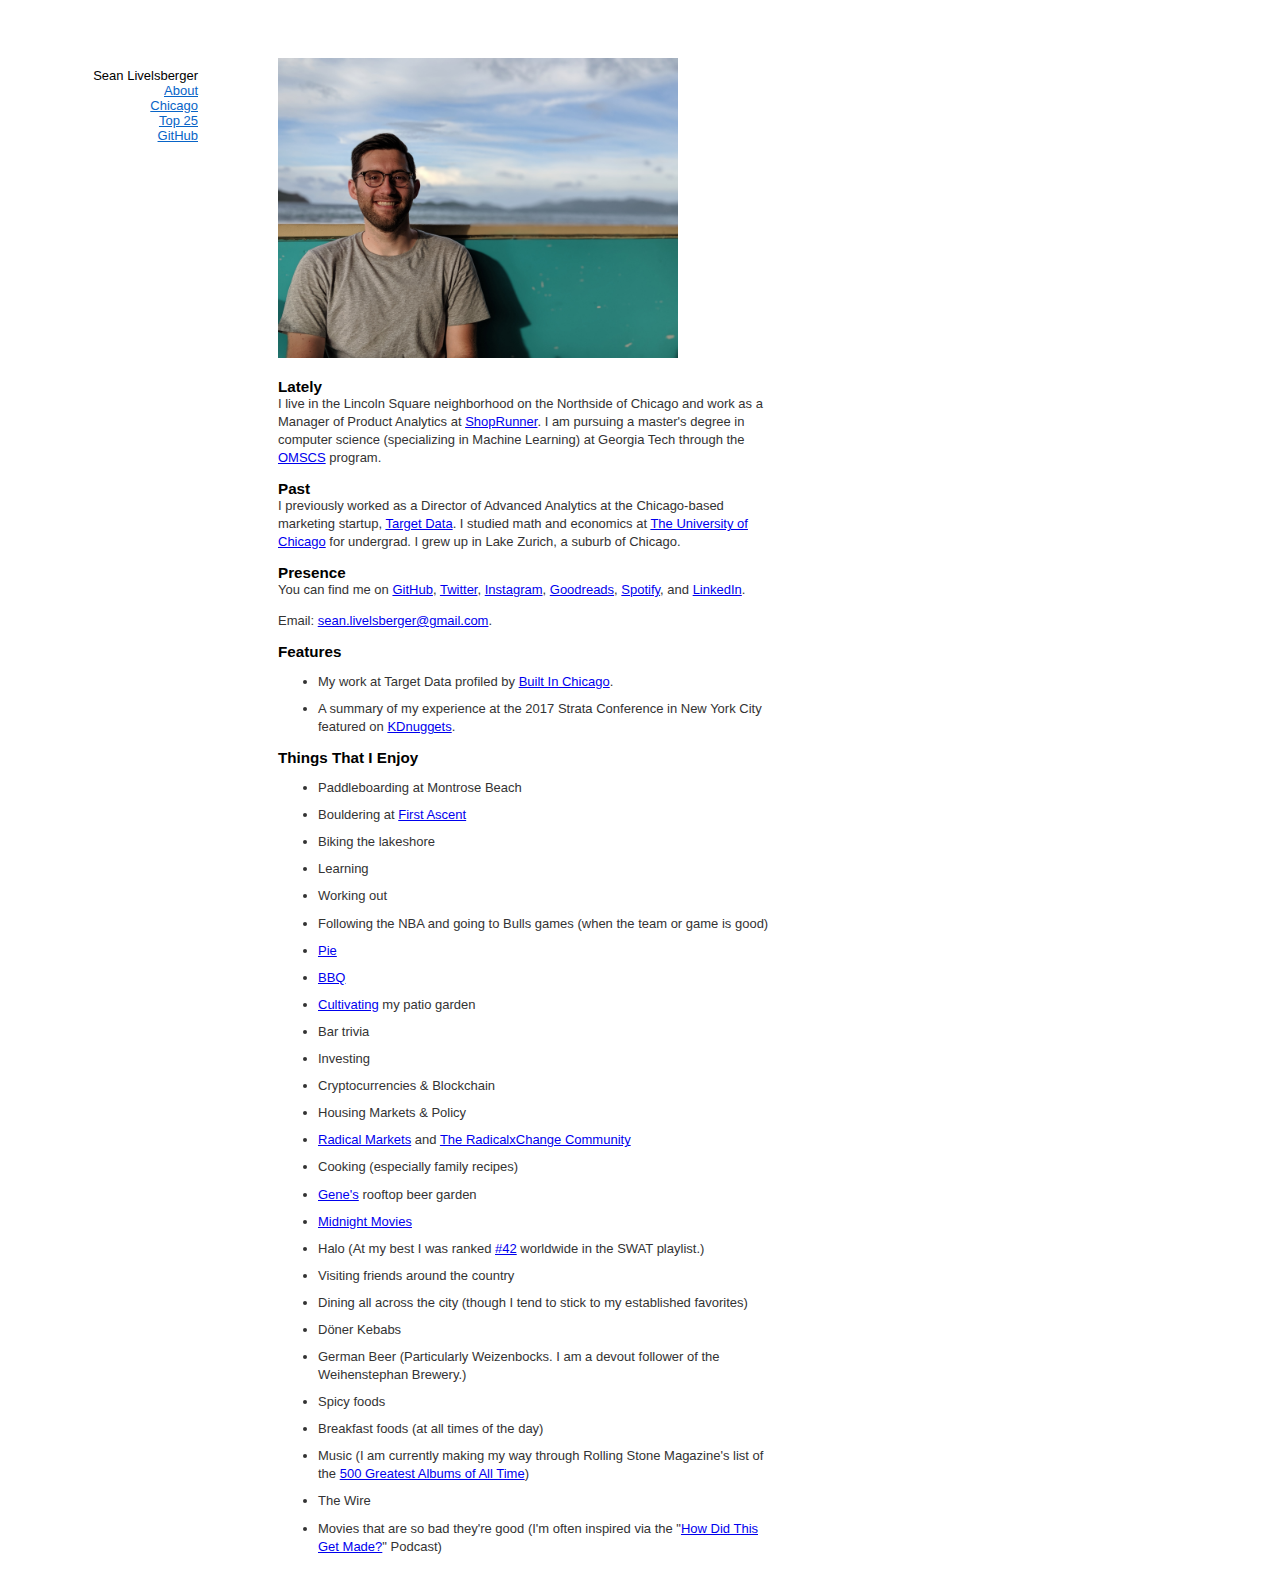
==== about/index.html @ 5d937048 "initial commit" ====
<html>
  <head>
    <script src="https://code.jquery.com/jquery-1.10.2.js"></script>
    <link rel="stylesheet" href="/static/style.css">
    <meta charset="utf-8">
    <title>About - Sean Livelsberger</title>
  </head>
  <body>
    <script>
      $(function(){
        $("#menu").load("/modules/nav.html");
      });
    </script>
    <div id="menu"></div>



    <div id="content">

      <img src="/static/portrait.jpg" height="300">

      <div class="gap-20"></div>

      <h3>Lately</h3>
      <p class="notop">I live in the Lincoln Square neighborhood on the Northside of Chicago and work as a Manager of Product Analytics at <a href="https://www.shoprunner.com/">ShopRunner</a>. I am pursuing a master's degree in computer science (specializing in Machine Learning) at Georgia Tech through the <a href="http://www.omscs.gatech.edu/">OMSCS</a> program.</p>

      <h3>Past</h3>
      <p class="notop">I previously worked as a Director of Advanced Analytics at the Chicago-based marketing startup, <a href="https://targetdatacorp.com/">Target Data</a>. I studied math and economics at <a href="https://www.uchicago.edu/">The University of Chicago</a> for undergrad. I grew up in Lake Zurich, a suburb of Chicago.</p>

      <h3>Presence</h3>
      <p class="notop">You can find me on <a href="https://github.com/seanlivelsberger">GitHub</a>, <a href="https://twitter.com/seanlivelsberg">Twitter</a>, <a href="https://www.instagram.com/sean.livelsberger/">Instagram</a>, <a href="https://www.goodreads.com/user/show/39638627-sean">Goodreads</a>, <a href="https://open.spotify.com/user/snlvlsbrgr">Spotify</a>, and <a href="https://www.linkedin.com/in/seanlivelsberger/">LinkedIn</a>.</p>
      <p>Email: <a href="mailto:sean.livelsberger@gmail.com">sean.livelsberger@gmail.com</a>.</p>

      <h3>Features</h3>
      <ul>
          <li>My work at Target Data profiled by <a href="https://www.builtinchicago.org/2017/07/20/what-chicago-data-teams-do">Built In Chicago</a>.</li>
          <li>A summary of my experience at the 2017 Strata Conference in New York City featured on <a href="https://www.kdnuggets.com/2017/10/strata-data-nyc-key-trends-highlights.html">KDnuggets</a>.</li>
      </ul>

      <h3>Things That I Enjoy</h3>
      <ul>
        <li>Paddleboarding at Montrose Beach</li>
        <li>Bouldering at <a href="https://firstascentclimbing.com/">First Ascent</a></li>
        <li>Biking the lakeshore</li>
        <li>Learning</li>
        <li>Working out</li>
        <li>Following the NBA and going to Bulls games (when the team or game is good)</li>
        <li><a href="http://www.bangbangpie.com/">Pie</a></li>
        <li><a href="https://chicagoqrestaurant.com/">BBQ</a></li>
        <li><a href="https://citygrange.com/">Cultivating</a> my patio garden</li>
        <li>Bar trivia</li>
        <li>Investing</li>
        <li>Cryptocurrencies & Blockchain</li>
        <li>Housing Markets & Policy</li>
        <li><a href="http://radicalmarkets.com/">Radical Markets</a> and <a href="https://www.radicalxchange.org/">The RadicalxChange Community</a></li>
        <li>Cooking (especially family recipes)</li>
        <li><a href="http://www.genessausage.com/rooftop">Gene's</a> rooftop beer garden</li>
        <li><a href="https://musicboxtheatre.com/films/midnight-movies">Midnight Movies</a></li>
        <li>Halo (At my best I was ranked <a href="http://halotracker.com/h5/arena/swedishplumber1/playlists?season=96164938-fc10-4851-a67e-10ee252e9d9d">#42</a> worldwide in the SWAT playlist.)</li>
        <li>Visiting friends around the country</li>
        <li>Dining all across the city (though I tend to stick to my established favorites)</li>
        <li>D&#246;ner Kebabs</li>
        <li>German Beer (Particularly Weizenbocks. I am a devout follower of the Weihenstephan Brewery.)</li>
        <li>Spicy foods</li>
        <li>Breakfast foods (at all times of the day)</li>
        <li>Music (I am currently making my way through Rolling Stone Magazine's list of the <a href="https://www.rollingstone.com/music/music-lists/500-greatest-albums-of-all-time-156826/">500 Greatest Albums of All Time</a>)</li>
        <li>The Wire</li>
        <li>Movies that are so bad they're good (I'm often inspired via the "<a href="https://www.earwolf.com/show/how-did-this-get-made/">How Did This Get Made?</a>" Podcast)</li>
      </ul>

    </div>
  </body>
</html>
---- static/style.css ----
body {
  font-family: Helvetica;
  font-size: 13px;
}

#menu {
  float: left;
  margin-top: 30px;
  margin-left: 20px;
  text-align: right;
  width: 150px;
  font-family: "Myriad Pro", "Helvetica Neue", Helvetica;
}

#menu .title {
}

#menu ul {
  list-style-type: none;
  margin: 0;
  padding: 0;
}

#menu li {
}

#menu li a {
  display: inline-block;
  color: #0864c7;
}

#left {
  height: 1px;
  float: left;
  display: block;
  min-width: 0;
  overflow: hidden;
  width: 200px;
  margin: 0;
  padding: 0;
}

#content {
  margin-top: 50px;
  margin-left: 100px;
  float: left;
  width: 500px;
}

#content h1, #content h2, #content h3 {
  font-family: "Myriad Pro", "Helvetica Neue", Helvetica;
  margin: 0;
}

#content .byline, #content .byline a, #content .note {
  font-size: 10px;
  color: #aaa;
}

#content p, #content ul {
  color: #333;
  line-height: 18px;
}

#content sup.note {
  display: inline-block;
  margin-top: -5px;
}

#content p.notop {
  margin-top: 0;
}

#content .thanks {
  margin-top: 2em;
  padding-top: 1em;
  border-top: 1px solid #eee;
  margin-bottom: 4em;
  font-size: smaller;
  color: #777;
}

#content .thanks a {
  color: #777;
}

#content li {
  margin-bottom: 0.7em;
}

.post + .post {
  margin-top: 50px;
}

.gap-20 {
	width:100%;
	height:20px;
}
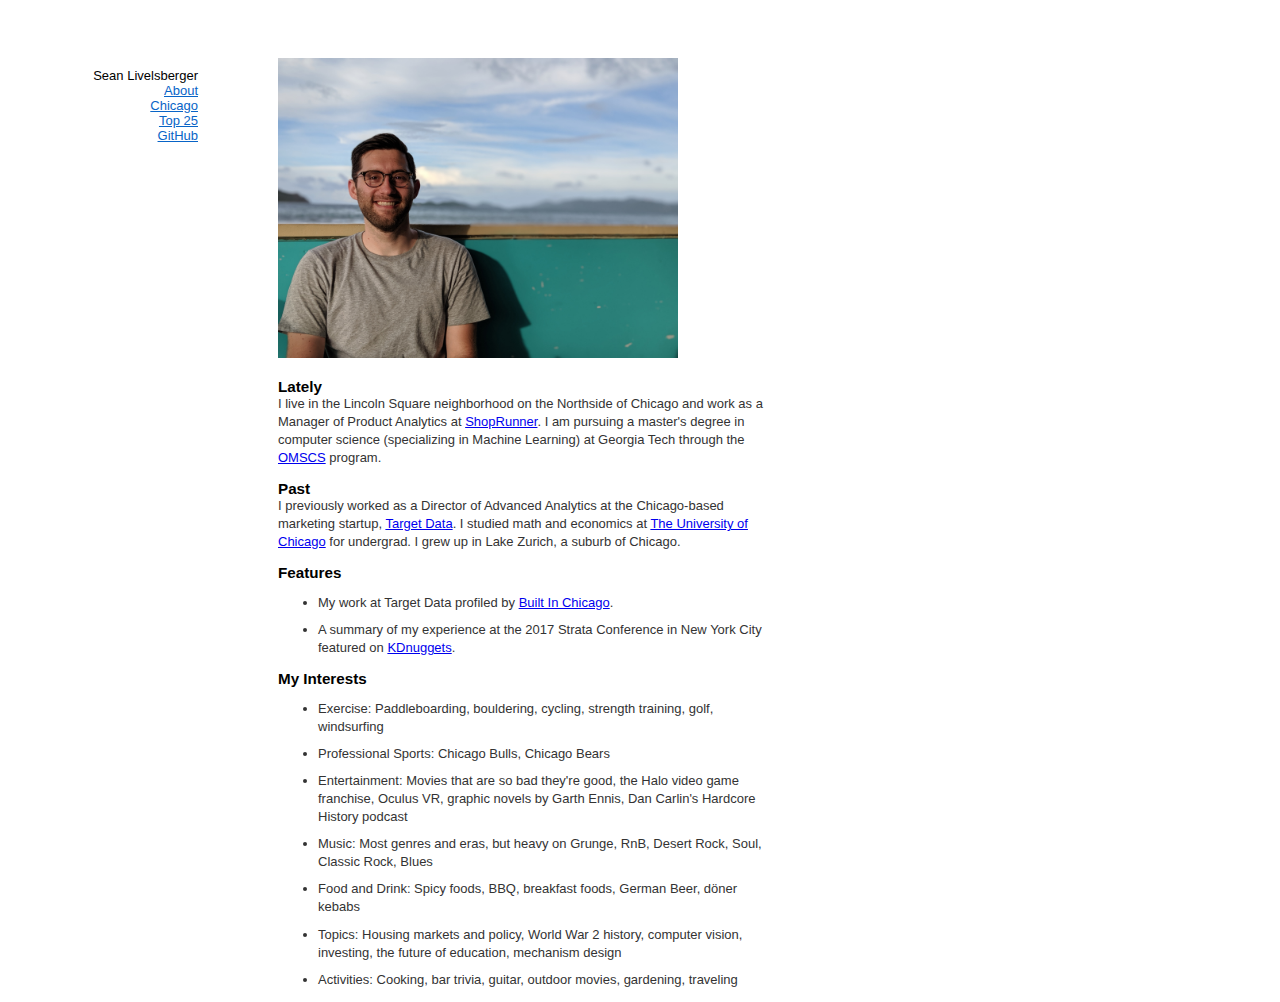
==== commit 36e1f5a4: "interests section" ====
--- a/about/index.html
+++ b/about/index.html
@@ -27,45 +27,25 @@
       <h3>Past</h3>
       <p class="notop">I previously worked as a Director of Advanced Analytics at the Chicago-based marketing startup, <a href="https://targetdatacorp.com/">Target Data</a>. I studied math and economics at <a href="https://www.uchicago.edu/">The University of Chicago</a> for undergrad. I grew up in Lake Zurich, a suburb of Chicago.</p>
 
-      <h3>Presence</h3>
-      <p class="notop">You can find me on <a href="https://github.com/seanlivelsberger">GitHub</a>, <a href="https://twitter.com/seanlivelsberg">Twitter</a>, <a href="https://www.instagram.com/sean.livelsberger/">Instagram</a>, <a href="https://www.goodreads.com/user/show/39638627-sean">Goodreads</a>, <a href="https://open.spotify.com/user/snlvlsbrgr">Spotify</a>, and <a href="https://www.linkedin.com/in/seanlivelsberger/">LinkedIn</a>.</p>
-      <p>Email: <a href="mailto:sean.livelsberger@gmail.com">sean.livelsberger@gmail.com</a>.</p>
-
       <h3>Features</h3>
       <ul>
           <li>My work at Target Data profiled by <a href="https://www.builtinchicago.org/2017/07/20/what-chicago-data-teams-do">Built In Chicago</a>.</li>
           <li>A summary of my experience at the 2017 Strata Conference in New York City featured on <a href="https://www.kdnuggets.com/2017/10/strata-data-nyc-key-trends-highlights.html">KDnuggets</a>.</li>
       </ul>
 
-      <h3>Things That I Enjoy</h3>
+      <h3>My Interests</h3>
+      
       <ul>
-        <li>Paddleboarding at Montrose Beach</li>
-        <li>Bouldering at <a href="https://firstascentclimbing.com/">First Ascent</a></li>
-        <li>Biking the lakeshore</li>
-        <li>Learning</li>
-        <li>Working out</li>
-        <li>Following the NBA and going to Bulls games (when the team or game is good)</li>
-        <li><a href="http://www.bangbangpie.com/">Pie</a></li>
-        <li><a href="https://chicagoqrestaurant.com/">BBQ</a></li>
-        <li><a href="https://citygrange.com/">Cultivating</a> my patio garden</li>
-        <li>Bar trivia</li>
-        <li>Investing</li>
-        <li>Cryptocurrencies & Blockchain</li>
-        <li>Housing Markets & Policy</li>
-        <li><a href="http://radicalmarkets.com/">Radical Markets</a> and <a href="https://www.radicalxchange.org/">The RadicalxChange Community</a></li>
-        <li>Cooking (especially family recipes)</li>
-        <li><a href="http://www.genessausage.com/rooftop">Gene's</a> rooftop beer garden</li>
-        <li><a href="https://musicboxtheatre.com/films/midnight-movies">Midnight Movies</a></li>
-        <li>Halo (At my best I was ranked <a href="http://halotracker.com/h5/arena/swedishplumber1/playlists?season=96164938-fc10-4851-a67e-10ee252e9d9d">#42</a> worldwide in the SWAT playlist.)</li>
-        <li>Visiting friends around the country</li>
-        <li>Dining all across the city (though I tend to stick to my established favorites)</li>
-        <li>D&#246;ner Kebabs</li>
-        <li>German Beer (Particularly Weizenbocks. I am a devout follower of the Weihenstephan Brewery.)</li>
-        <li>Spicy foods</li>
-        <li>Breakfast foods (at all times of the day)</li>
-        <li>Music (I am currently making my way through Rolling Stone Magazine's list of the <a href="https://www.rollingstone.com/music/music-lists/500-greatest-albums-of-all-time-156826/">500 Greatest Albums of All Time</a>)</li>
-        <li>The Wire</li>
-        <li>Movies that are so bad they're good (I'm often inspired via the "<a href="https://www.earwolf.com/show/how-did-this-get-made/">How Did This Get Made?</a>" Podcast)</li>
+        <li>Exercise: Paddleboarding, bouldering, cycling, strength training, golf, windsurfing</li>
+        <li>Professional Sports: Chicago Bulls, Chicago Bears</li>
+        <li>Entertainment: Movies that are so bad they're good, the Halo video game franchise, Oculus VR, graphic novels by Garth Ennis, Dan Carlin's Hardcore History podcast </li>
+        <li>Music: Most genres and eras, but heavy on Grunge, RnB, Desert Rock, Soul, Classic Rock, Blues</li>
+        <li>Food and Drink: Spicy foods, BBQ, breakfast foods, German Beer, d&#246;ner kebabs
+        <li>Topics: Housing markets and policy, World War 2 history, computer vision, investing, the future of education, mechanism design </li>
+        <li>Activities: Cooking, bar trivia, guitar, outdoor movies, gardening, traveling</li>
+
+        
+        
       </ul>
 
     </div>
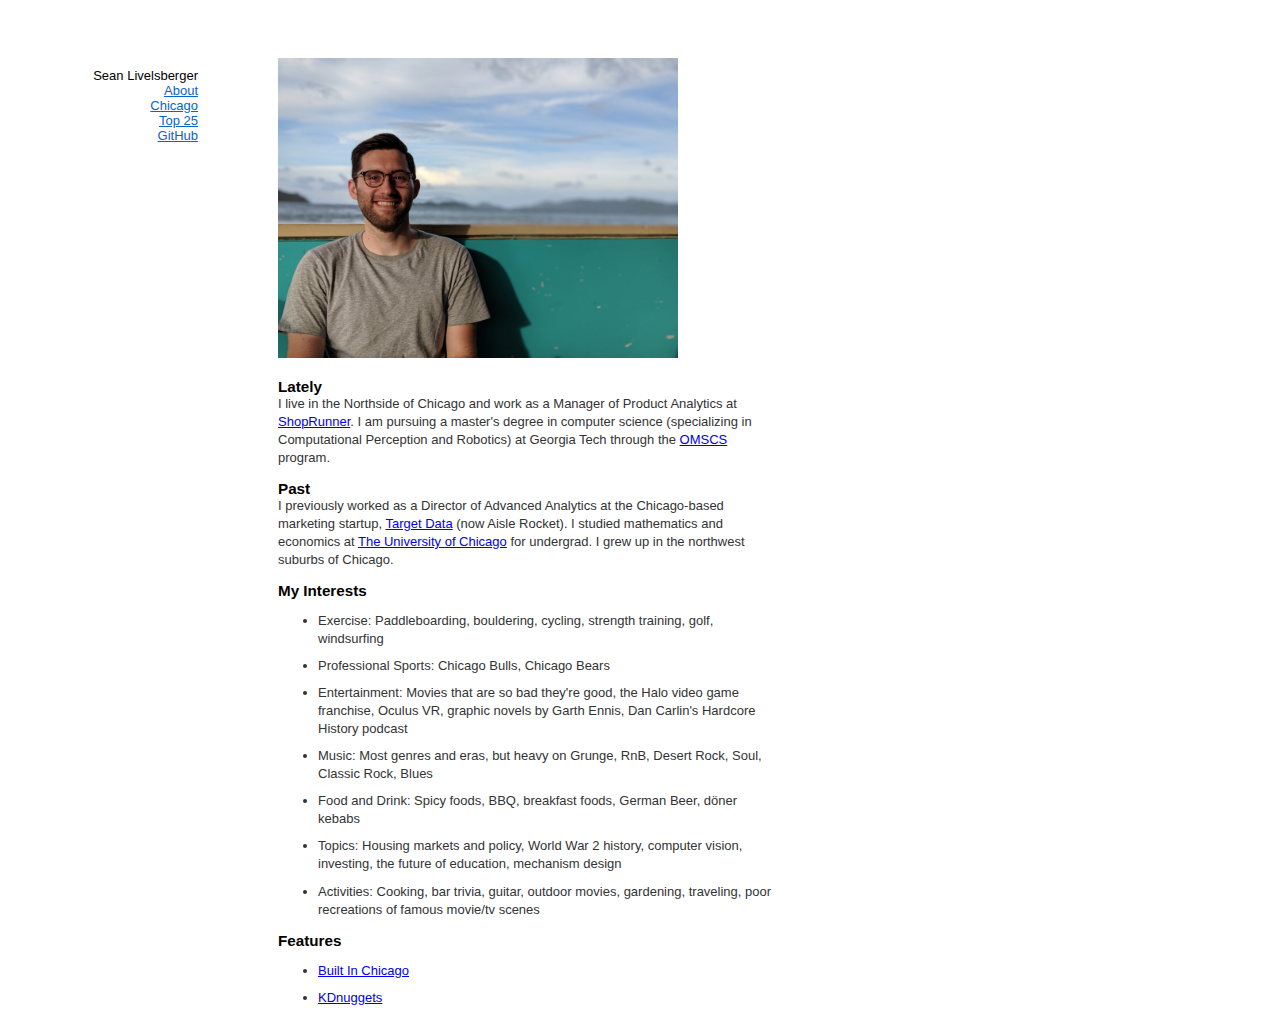
==== commit cd9bc048: "about page updated" ====
--- a/about/index.html
+++ b/about/index.html
@@ -22,16 +22,10 @@
       <div class="gap-20"></div>
 
       <h3>Lately</h3>
-      <p class="notop">I live in the Lincoln Square neighborhood on the Northside of Chicago and work as a Manager of Product Analytics at <a href="https://www.shoprunner.com/">ShopRunner</a>. I am pursuing a master's degree in computer science (specializing in Machine Learning) at Georgia Tech through the <a href="http://www.omscs.gatech.edu/">OMSCS</a> program.</p>
+      <p class="notop">I live in the Northside of Chicago and work as a Manager of Product Analytics at <a href="https://www.shoprunner.com/">ShopRunner</a>. I am pursuing a master's degree in computer science (specializing in Computational Perception and Robotics) at Georgia Tech through the <a href="http://www.omscs.gatech.edu/">OMSCS</a> program. </p>
 
       <h3>Past</h3>
-      <p class="notop">I previously worked as a Director of Advanced Analytics at the Chicago-based marketing startup, <a href="https://targetdatacorp.com/">Target Data</a>. I studied math and economics at <a href="https://www.uchicago.edu/">The University of Chicago</a> for undergrad. I grew up in Lake Zurich, a suburb of Chicago.</p>
-
-      <h3>Features</h3>
-      <ul>
-          <li>My work at Target Data profiled by <a href="https://www.builtinchicago.org/2017/07/20/what-chicago-data-teams-do">Built In Chicago</a>.</li>
-          <li>A summary of my experience at the 2017 Strata Conference in New York City featured on <a href="https://www.kdnuggets.com/2017/10/strata-data-nyc-key-trends-highlights.html">KDnuggets</a>.</li>
-      </ul>
+      <p class="notop">I previously worked as a Director of Advanced Analytics at the Chicago-based marketing startup, <a href="https://targetdatacorp.com/">Target Data</a> (now Aisle Rocket). I studied mathematics and economics at <a href="https://www.uchicago.edu/">The University of Chicago</a> for undergrad. I grew up in the northwest suburbs of Chicago.</p>
 
       <h3>My Interests</h3>
       
@@ -42,10 +36,13 @@
         <li>Music: Most genres and eras, but heavy on Grunge, RnB, Desert Rock, Soul, Classic Rock, Blues</li>
         <li>Food and Drink: Spicy foods, BBQ, breakfast foods, German Beer, d&#246;ner kebabs
         <li>Topics: Housing markets and policy, World War 2 history, computer vision, investing, the future of education, mechanism design </li>
-        <li>Activities: Cooking, bar trivia, guitar, outdoor movies, gardening, traveling</li>
+        <li>Activities: Cooking, bar trivia, guitar, outdoor movies, gardening, traveling, poor recreations of famous movie/tv scenes</li>
+      </ul>
 
-        
-        
+      <h3>Features</h3>
+      <ul>
+          <li><a href="https://www.builtinchicago.org/2017/07/20/what-chicago-data-teams-do">Built In Chicago</a></li>
+          <li><a href="https://www.kdnuggets.com/2017/10/strata-data-nyc-key-trends-highlights.html">KDnuggets</a></li>
       </ul>
 
     </div>
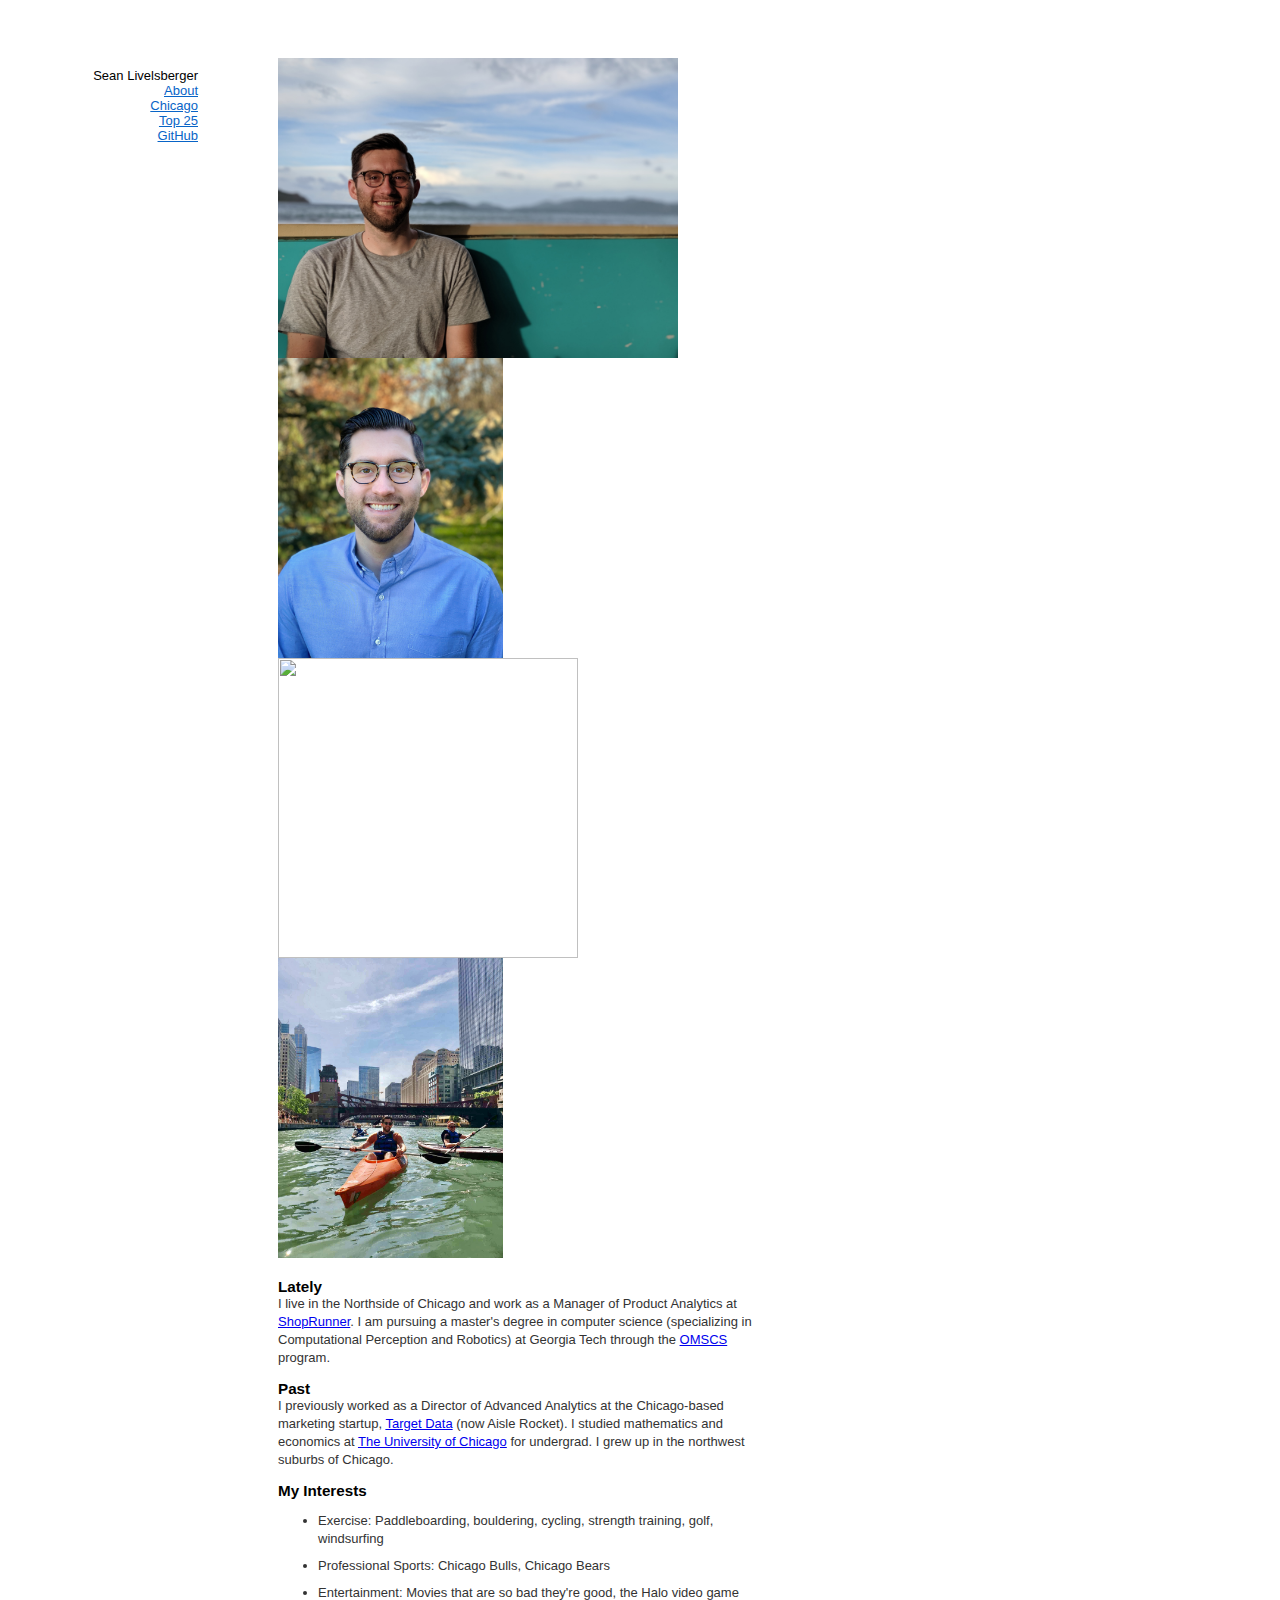
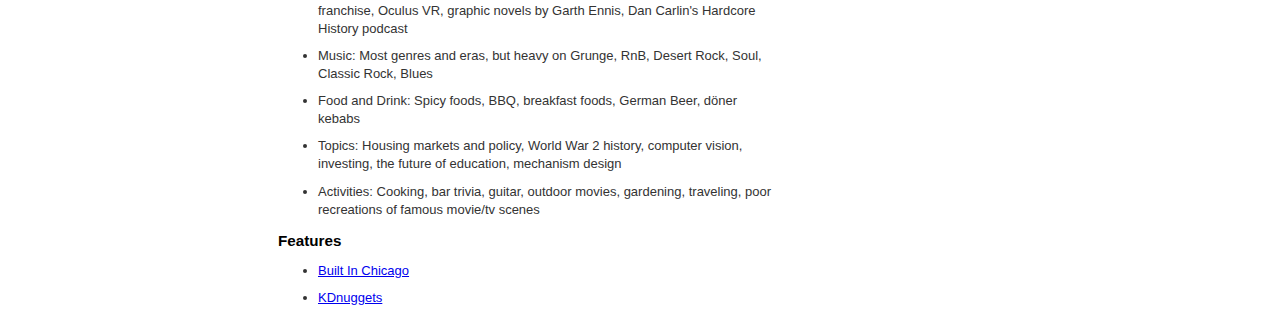
==== commit 594cb38d: "photo change" ====
--- a/about/index.html
+++ b/about/index.html
@@ -17,7 +17,17 @@
 
     <div id="content">
 
-      <img src="/static/portrait.jpg" height="300">
+      <div class="row"> 
+        <div class="column">
+          <img src="/static/portrait_1.jpg" height="300">
+          <img src="/static/portrait_2.JPEG" height="300">
+        </div>
+        <div class="column">
+          <img src="/static/winery.jpeg" height="300">
+          <img src="/static/river.JPEG" height="300">
+        </div> 
+      </div>
+      
 
       <div class="gap-20"></div>
 
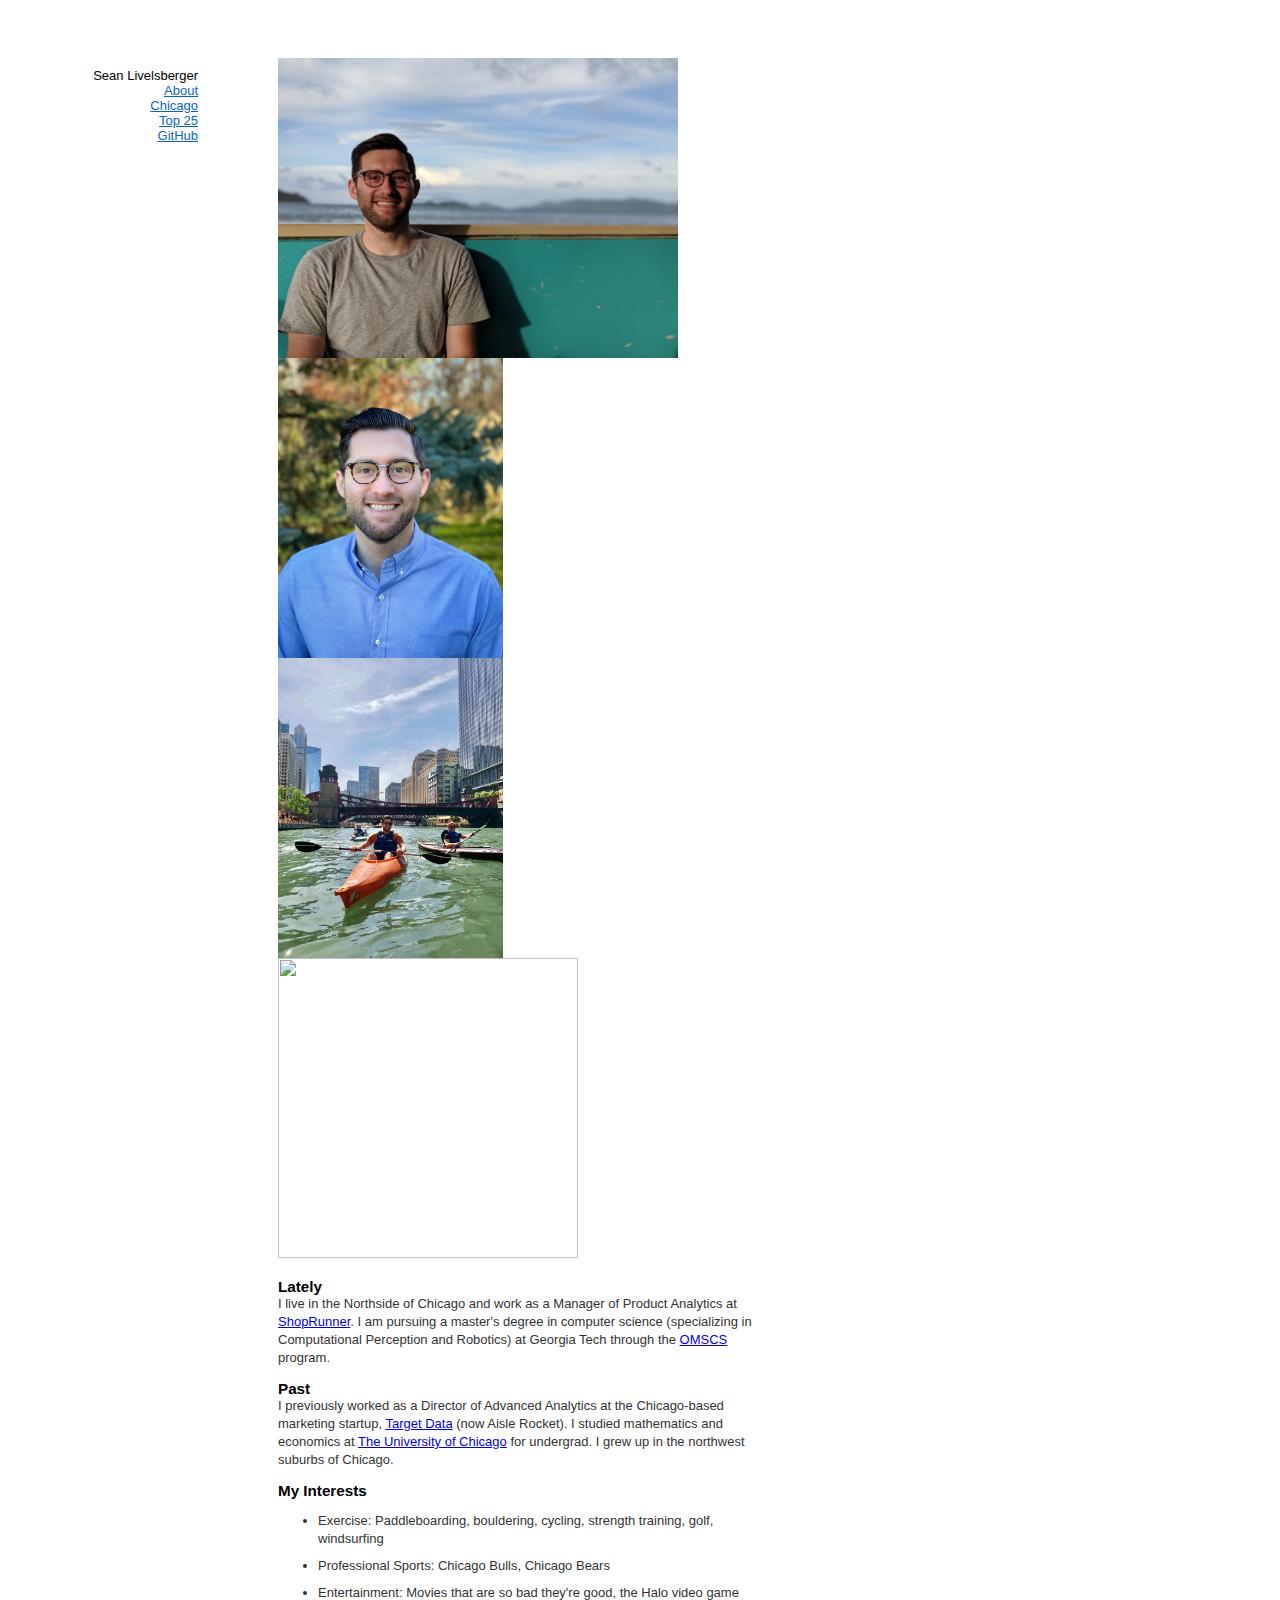
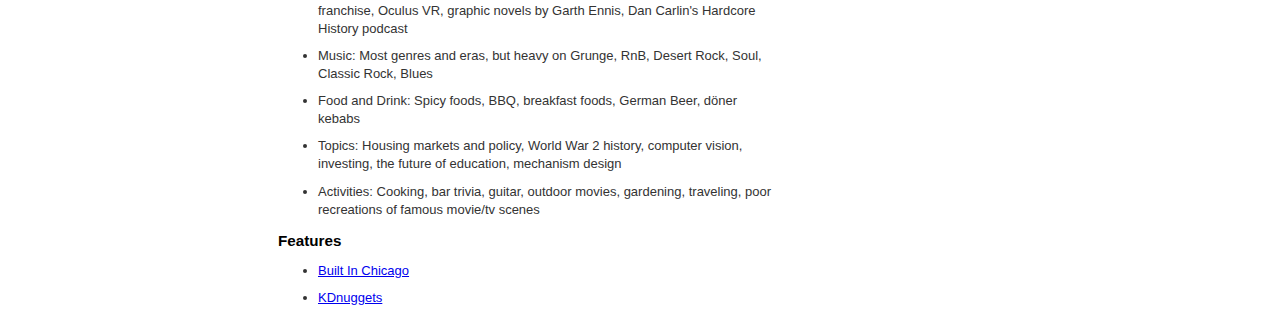
==== commit b70def53: "photo grid attempt" ====
--- a/about/index.html
+++ b/about/index.html
@@ -17,15 +17,15 @@
 
     <div id="content">
 
-      <div class="row"> 
-        <div class="column">
+      <div class="child">
+        <div class="left">
           <img src="/static/portrait_1.jpg" height="300">
           <img src="/static/portrait_2.JPEG" height="300">
         </div>
-        <div class="column">
+        <div class="left">
+          <img src="/static/river.JPEG" height="300">
           <img src="/static/winery.jpeg" height="300">
-          <img src="/static/river.JPEG" height="300">
-        </div> 
+        </div>
       </div>
       
 
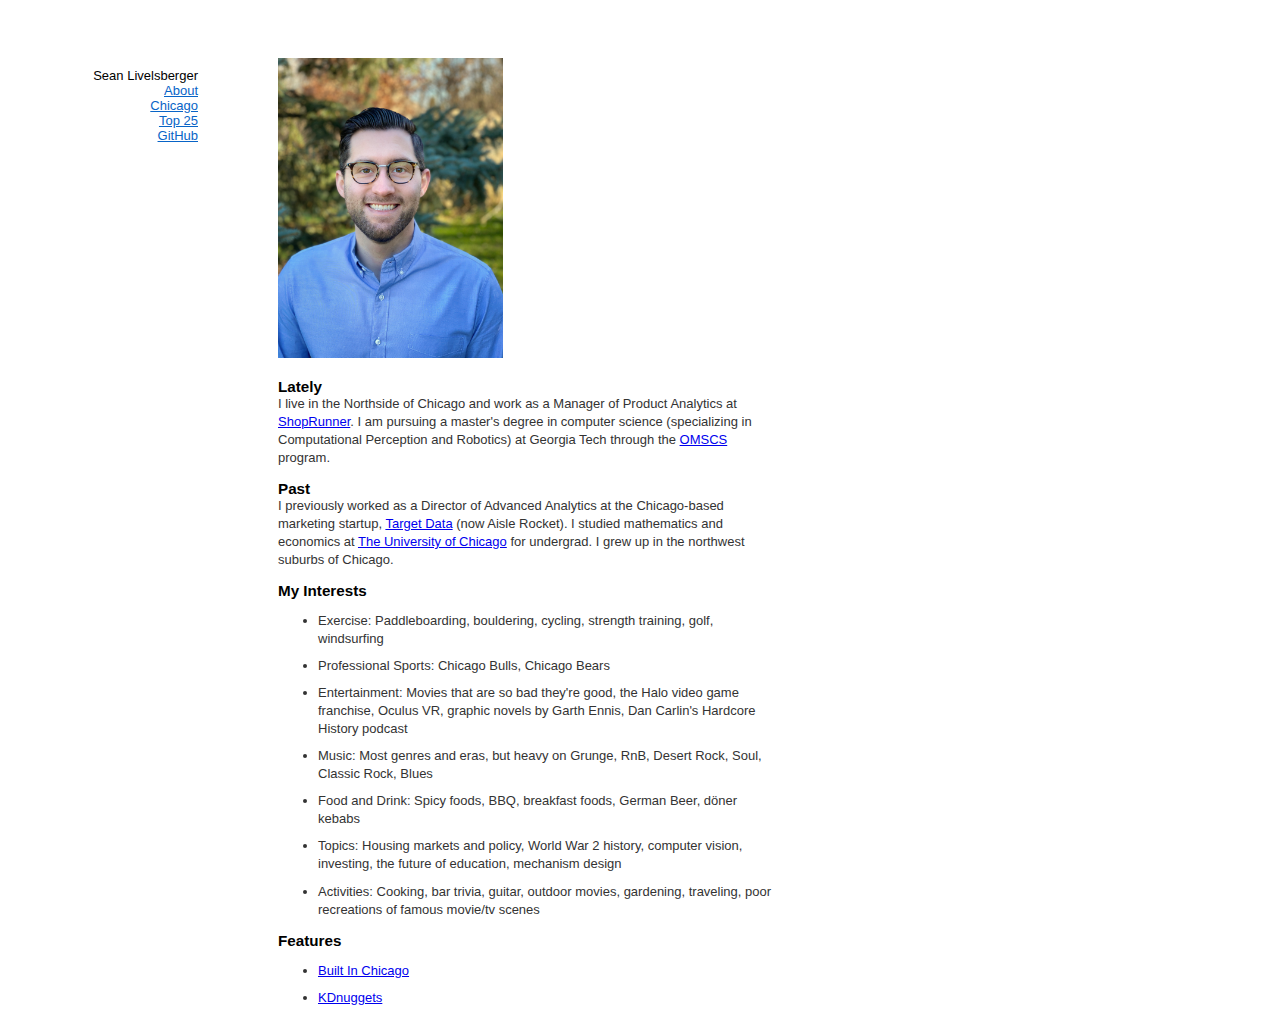
==== commit 4cbf3a12: "remove photo grid" ====
--- a/about/index.html
+++ b/about/index.html
@@ -17,18 +17,8 @@
 
     <div id="content">
 
-      <div class="child">
-        <div class="left">
-          <img src="/static/portrait_1.jpg" height="300">
-          <img src="/static/portrait_2.JPEG" height="300">
-        </div>
-        <div class="left">
-          <img src="/static/river.JPEG" height="300">
-          <img src="/static/winery.jpeg" height="300">
-        </div>
-      </div>
+      <img src="/static/portrait_2.JPEG" height="300">
       
-
       <div class="gap-20"></div>
 
       <h3>Lately</h3>
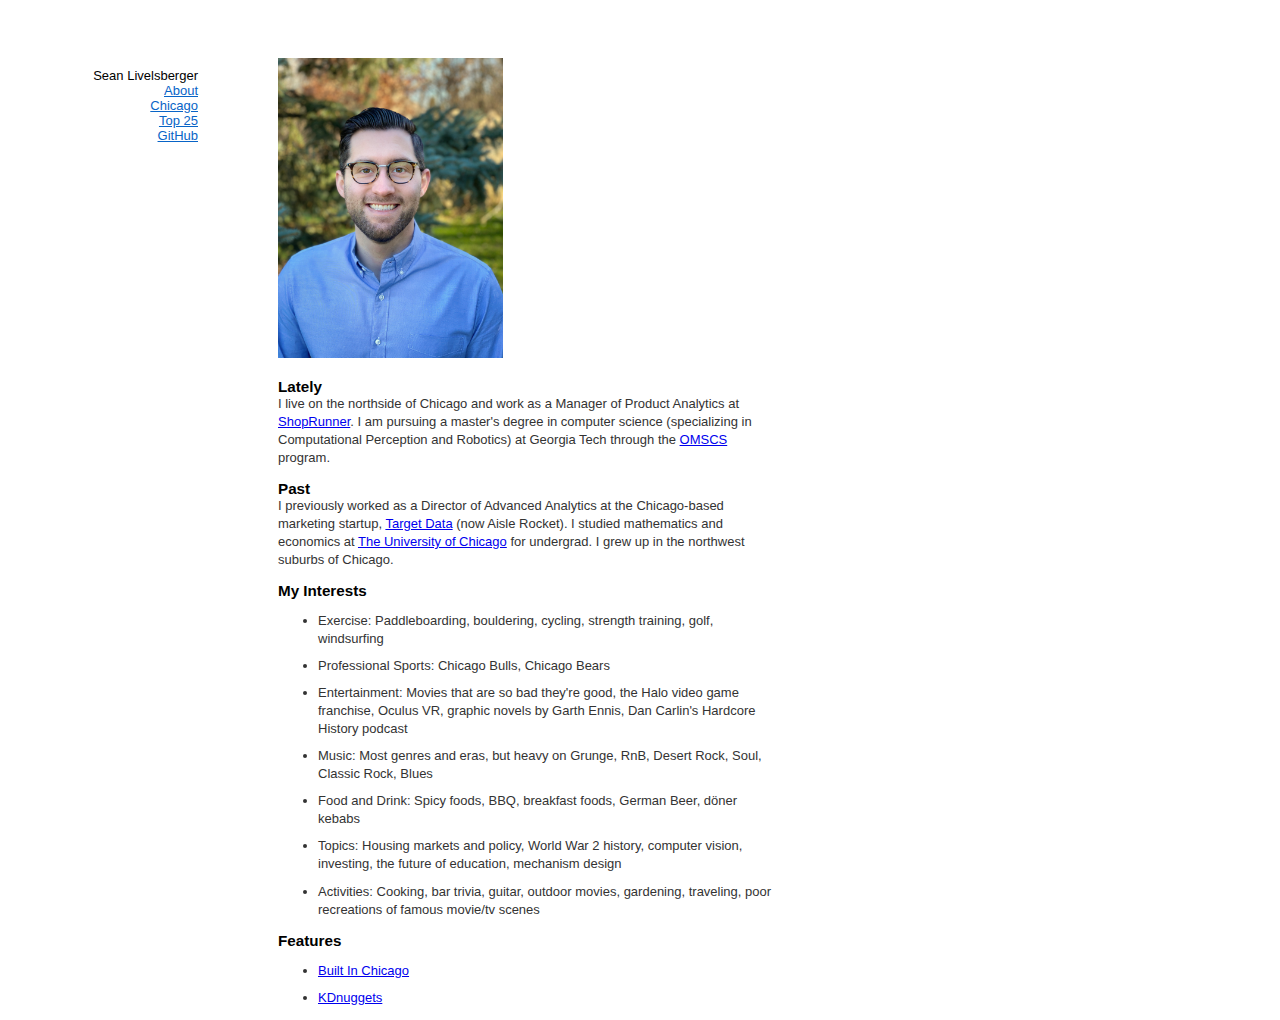
==== commit f1a67c4d: "capitalization fix" ====
--- a/about/index.html
+++ b/about/index.html
@@ -22,7 +22,7 @@
       <div class="gap-20"></div>
 
       <h3>Lately</h3>
-      <p class="notop">I live in the Northside of Chicago and work as a Manager of Product Analytics at <a href="https://www.shoprunner.com/">ShopRunner</a>. I am pursuing a master's degree in computer science (specializing in Computational Perception and Robotics) at Georgia Tech through the <a href="http://www.omscs.gatech.edu/">OMSCS</a> program. </p>
+      <p class="notop">I live on the northside of Chicago and work as a Manager of Product Analytics at <a href="https://www.shoprunner.com/">ShopRunner</a>. I am pursuing a master's degree in computer science (specializing in Computational Perception and Robotics) at Georgia Tech through the <a href="http://www.omscs.gatech.edu/">OMSCS</a> program. </p>
 
       <h3>Past</h3>
       <p class="notop">I previously worked as a Director of Advanced Analytics at the Chicago-based marketing startup, <a href="https://targetdatacorp.com/">Target Data</a> (now Aisle Rocket). I studied mathematics and economics at <a href="https://www.uchicago.edu/">The University of Chicago</a> for undergrad. I grew up in the northwest suburbs of Chicago.</p>
